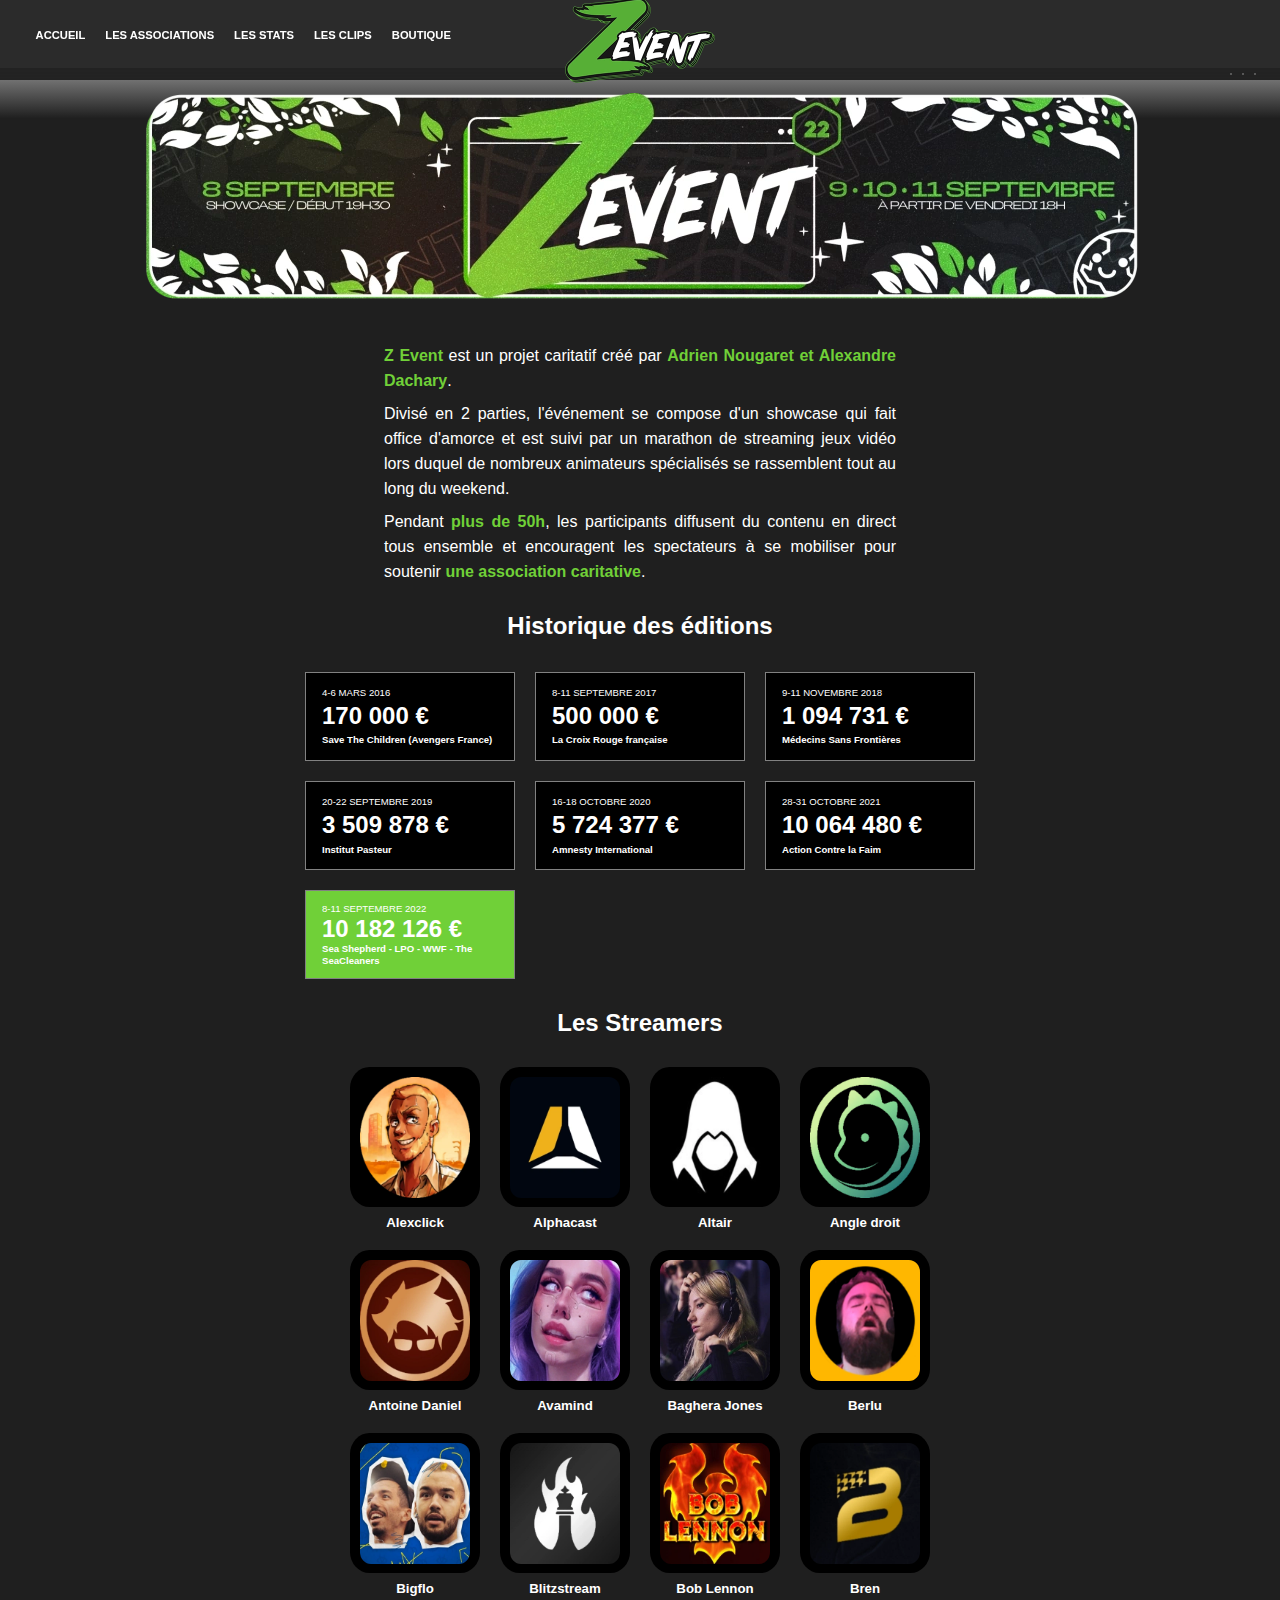
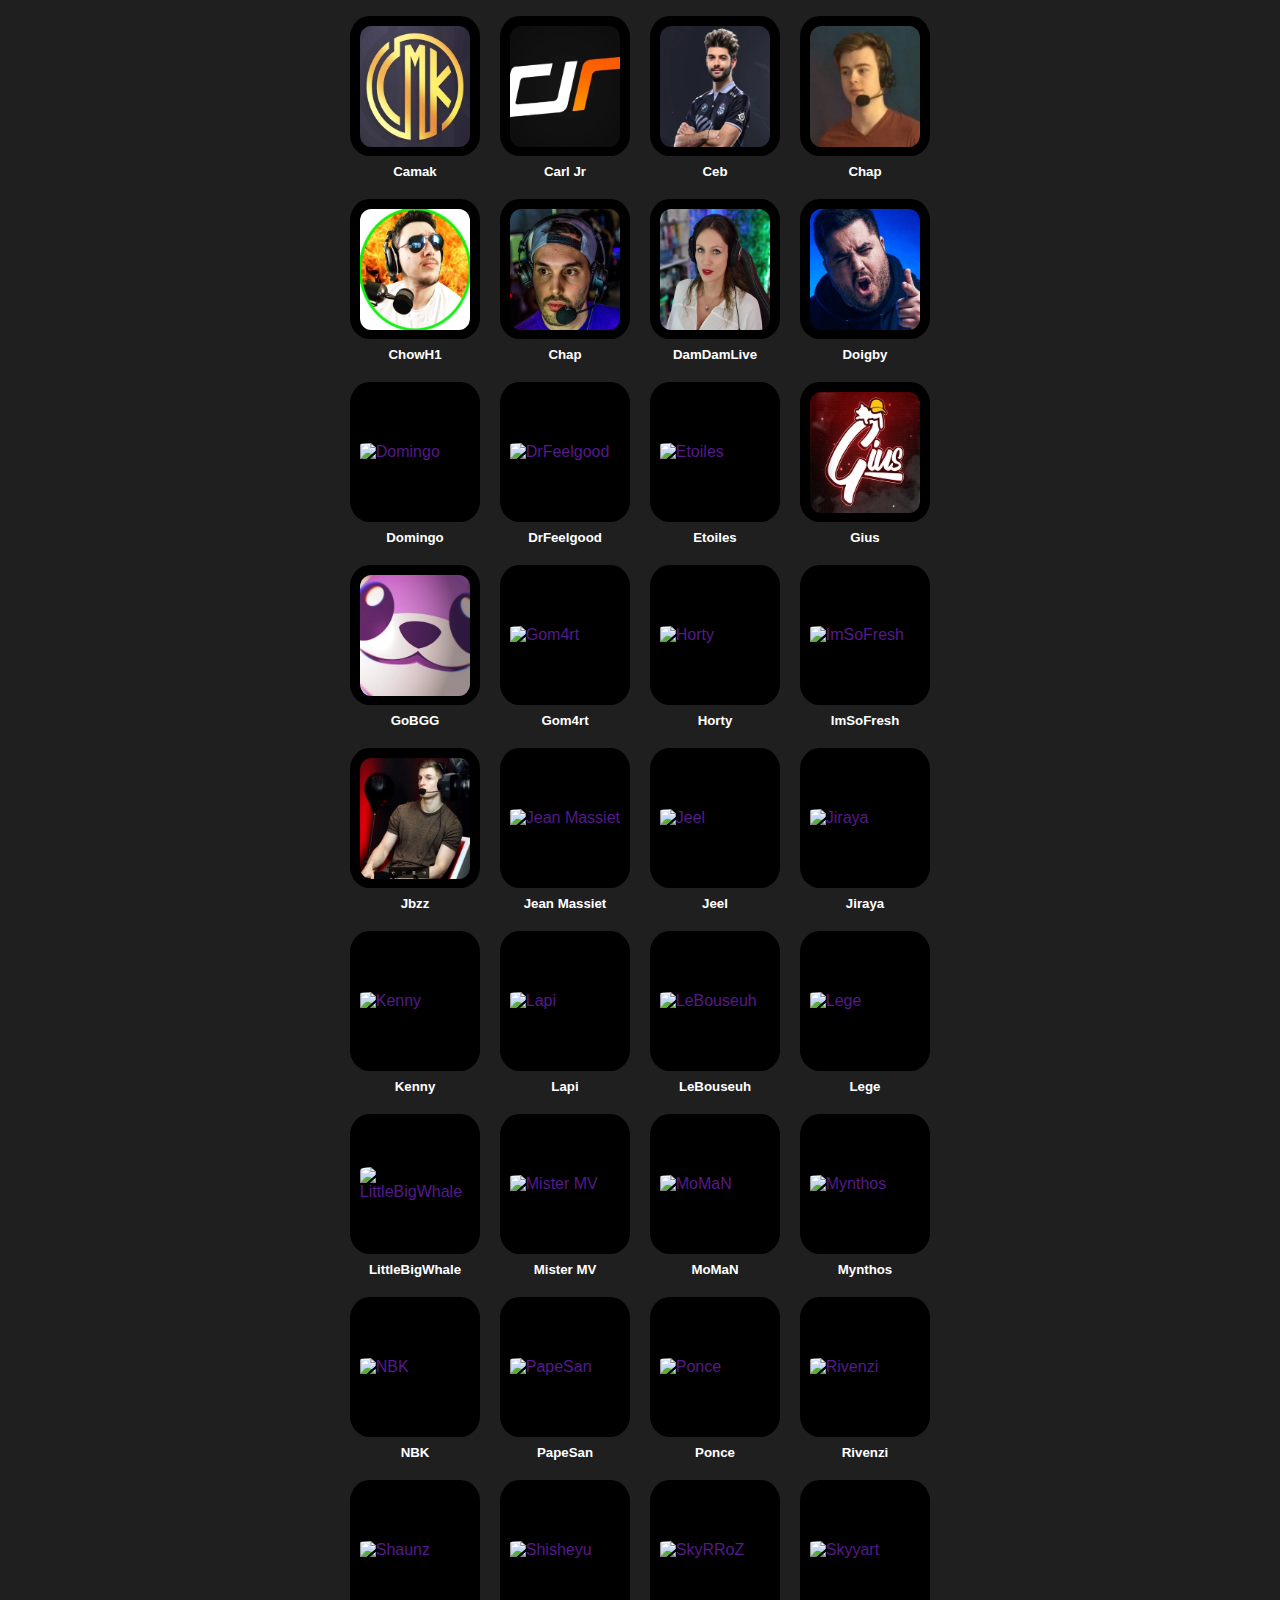
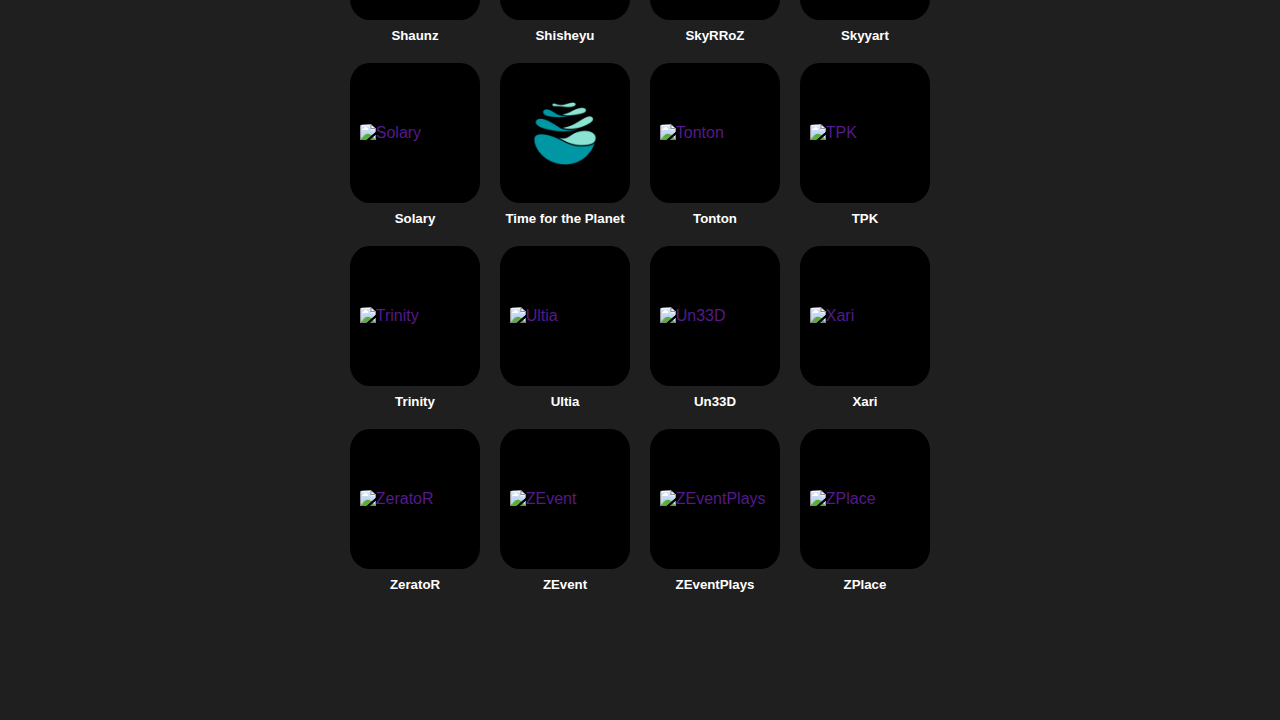
==== index.html @ 9c33d464 "first commit" ====
<!DOCTYPE html>
<html lang="fr">

<head>
    <meta charset="UTF-8">
    <meta http-equiv="X-UA-Compatible" content="IE=edge">
    <meta name="viewport" content="width=device-width, initial-scale=1.0">
    <title>Document</title>
    <link rel="stylesheet" href="style.css">
    <link rel="shortcut icon" href="./assets/favicon/zevent-favicon.ico" type="image/x-icon">
    <link rel="stylesheet" href="boutique.html">
</head>

<body>
    <div class="container">
        <header class="header">
            <a href=""><img class="logo" src="./assets/logo,banner/zevent-logo.webp" alt="logo_z_event"></a>

            <nav class="nav_menu">

                <ul>
                    <li><a href="#">Accueil</a></li>
                    <li><a href="#">Les associations</a></li>
                    <li><a href="#">Les stats</a></li>
                    <li><a href="#">Les clips</a></li>
                    <li><a href="boutique.html">Boutique</a></li>
                </ul>

            </nav>

            <div class="social_icons">

                <div>
                    <a href="https://twitter.com/?lang=fr" target="_blank">
                        <box-icon type='logo' name='twitter' color="white"></box-icon>
                    </a>
                </div>
                <div>
                    <box-icon name='instagram-alt' type='logo' color="white"></box-icon>
                </div>
                <div>
                    <box-icon name='reddit' type='logo' color="white"></box-icon>
                </div>
            </div>
        </header>


        <main class="main_homepage">

            <div class="banner_container">
                <a href="#"><img src="./assets/logo,banner/zevent-banner.webp" alt="bannière_z_event"></a>
            </div>
            
            <div class="container_main_homepage">

                <div class="home_text">
                    <p><strong>Z Event</strong> est un projet caritatif créé par <strong>Adrien Nougaret et Alexandre
                            Dachary</strong>.</p>

                    <p>Divisé en 2 parties, l'événement se compose d'un showcase qui fait office d'amorce et est suivi
                        par un marathon de streaming jeux vidéo lors duquel de nombreux animateurs spécialisés se
                        rassemblent tout au long du weekend. </p>

                    <p> Pendant <strong>plus de 50h</strong>, les participants diffusent du contenu en direct tous ensemble
                        et encouragent les spectateurs à se mobiliser pour soutenir <strong>une association
                            caritative</strong>.</p>
                </div>
            </div>

            <div class="historique_editions">
                <h2>Historique des éditions</h2>
            </div>


            <div class="cards_container">
                <div class="cards">
                    <p>4-6 MARS 2016</p>
                    <h3>170 000 €</h3>
                    <h4>Save The Children (Avengers France)</h4>
                </div>
                <div class="cards">
                    <p>8-11 SEPTEMBRE 2017</p>
                    <h3>500 000 €</h3>
                    <h4>La Croix Rouge française</h4>
                </div>
                <div class="cards">
                    <p>9-11 NOVEMBRE 2018</p>
                    <h3>1 094 731 €</h3>
                    <h4>Médecins Sans Frontières</h4>
                </div>
                <div class="cards">
                    <p>20-22 SEPTEMBRE 2019</p>
                    <h3>3 509 878 €</h3>
                    <h4>Institut Pasteur</h4>
                </div> 
                <div class="cards">
                    <p>16-18 OCTOBRE 2020</p>
                    <h3>5 724 377 €</h3>
                    <h4>Amnesty International</h4>
                </div>
                <div class="cards">
                    <p>28-31 OCTOBRE 2021</p>
                    <h3>10 064 480 €</h3>
                    <h4>Action Contre la Faim</h4>
                </div>
                <div class="cards">
                    <p>8-11 SEPTEMBRE 2022</p>
                    <h3>10 182 126 €</h3>
                    <h4>Sea Shepherd - LPO - WWF - The SeaCleaners</h4>
                </div>
            </div>


            <div class="title_les_streamers">
                <h2>Les Streamers</h2>
            </div>
            <div class="grid_streamers">

                <a href="">
                    <div class="streamers_cards">
                        <img src="./assets/logo_streamers/alexclick.webp" alt="Alexclick">
                    </div>
                    <h5>Alexclick</h5>
                </a>

                <a href="">
                    <div class="streamers_cards">
                        <img src="./assets/logo_streamers/alphacast.webp" alt="Alphacast">
                    </div>
                    <h5>Alphacast</h5>
                </a>

                <a href="">
                    <div class="streamers_cards">
                        <img src="./assets/logo_streamers/altair.webp" alt="Altair">
                    </div>
                    <h5>Altair</h5>
                </a>

                <a href="">
                    <div class="streamers_cards">
                        <img src="./assets/logo_streamers/angle-droit.webp" alt="Angle droit">
                    </div>
                    <h5>Angle droit</h5>
                </a>
                <!-- ================================ ROW ================================ -->
                <a href="">
                    <div class="streamers_cards">
                        <img src="./assets/logo_streamers/antoine-daniel.webp" alt="Antoine Daniel">
                    </div>
                    <h5>Antoine Daniel</h5>
                </a>

                <a href="">
                    <div class="streamers_cards">
                        <img src="./assets/logo_streamers/avamind.webp" alt="Avamind">
                    </div>
                    <h5>Avamind</h5>

                </a>

                <a href="">
                    <div class="streamers_cards">
                        <img src="./assets/logo_streamers/baghera-jones.webp" alt="Baghera Jones">
                    </div>
                    <h5>Baghera Jones</h5>

                </a>

                <a href="">
                    <div class=" streamers_cards">
                        <img src="./assets/logo_streamers/berlu.webp" alt="Berlu">
                    </div>
                    <h5>Berlu</h5>
                </a>
                <!-- ================================ ROW ================================ -->
                <a href="">
                    <div class="streamers_cards">
                        <img src="./assets/logo_streamers/bigflo.webp" alt="Bigflo">
                    </div>
                    <h5>Bigflo</h5>
                </a>

                <a href="">
                    <div class="streamers_cards">
                        <img src="./assets/logo_streamers/blitzstream.webp" alt="Blitzstream">
                    </div>
                    <h5>Blitzstream</h5>
                </a>

                <a href="">
                    <div class="streamers_cards">
                        <img src="./assets/logo_streamers/bob-lenon.webp" alt="Bob Lennon">
                    </div>
                    <h5>Bob Lennon</h5>
                </a>

                <a href="">
                    <div class="streamers_cards">
                        <img src="./assets/logo_streamers/bren.webp" alt="Bren">
                    </div>
                    <h5>Bren</h5>
                </a>
                <!-- ================================ ROW ================================ -->

                <a href="">
                    <div class="streamers_cards">
                        <img src="./assets/logo_streamers/camak.webp" alt="Camak">
                    </div>
                    <h5>Camak</h5>
                </a>

                <a href="">
                    <div class="streamers_cards">
                        <img src="./assets/logo_streamers/carljr.webp" alt="Carl Jr">
                    </div>
                    <h5>Carl Jr</h5>
                </a>

                <a href="">
                    <div class="streamers_cards">
                        <img src="./assets/logo_streamers/ceb.webp" alt="Ceb">
                    </div>
                    <h5>Ceb</h5>
                </a>

                <a href="">
                    <div class="streamers_cards">
                        <img src="./assets/logo_streamers/chap.webp" alt="Chap">
                    </div>
                    <h5>Chap</h5>
                </a>
                <!-- ================================ ROW ================================ -->
                <a href="">
                    <div class="streamers_cards">
                        <img src="./assets/logo_streamers/chowh1.webp" alt="ChowH1">
                    </div>
                    <h5>ChowH1</h5>
                </a>

                <a href="">
                    <div class="streamers_cards">
                        <img src="./assets/logo_streamers/dach.webp" alt="Chap">
                    </div>
                    <h5>Chap</h5>
                </a>

                <a href="">
                    <div class="streamers_cards">
                        <img src="./assets/logo_streamers/damdamlive.webp" alt="DamDamLive">
                    </div>
                    <h5>DamDamLive</h5>
                </a>

                <a href="">
                    <div class="streamers_cards">
                        <img src="./assets/logo_streamers/doigby.webp" alt="Doigby">
                    </div>
                    <h5>Doigby</h5>

                </a>
                <!-- ================================ ROW ================================ -->
                <a href="">
                    <div class="streamers_cards">
                        <img src="./assets/logo_streamers/Domingo.webp" alt="Domingo">
                    </div>
                    <h5>Domingo</h5>

                </a>

                <a href="">
                    <div class="streamers_cards">
                        <img src="./assets/logo_streamers/DrFeelgood.webp" alt="DrFeelgood">
                    </div>
                    <h5>DrFeelgood</h5>

                </a>

                <a href="">
                    <div class="streamers_cards">
                        <img src="./assets/logo_streamers/Etoiles.webp" alt="Etoiles">
                    </div>
                    <h5>Etoiles</h5>

                </a>

                <a href="">
                    <div class="streamers_cards">
                        <img src="./assets/logo_streamers/gius.webp" alt="gius">
                    </div>
                    <h5>Gius</h5>

                </a>
                <!-- ================================ ROW ================================ -->


                <a href="">
                    <div class="streamers_cards">
                        <img src="./assets/logo_streamers/gobgg.webp" alt="gobgg">
                    </div>
                    <h5>GoBGG
                    </h5>

                </a>

                <a href="">
                    <div class="streamers_cards">
                        <img src="./assets/logo_streamers/Gom4rt.webp" alt="Gom4rt">
                    </div>
                    <h5>Gom4rt</h5>

                </a>

                <a href="">
                    <div class="streamers_cards">
                        <img src="./assets/logo_streamers/Horty.webp" alt="Horty">
                    </div>
                    <h5>Horty</h5>

                </a>

                <a href="">
                    <div class="streamers_cards">
                        <img src="./assets/logo_streamers/ImSoFresh.webp" alt="ImSoFresh">
                    </div>
                    <h5>ImSoFresh</h5>

                </a>
                <!-- ================================ ROW ================================ -->

                <a href="">
                    <div class="streamers_cards">
                        <img src="./assets/logo_streamers/jbzz.webp" alt="jbzz">
                    </div>
                    <h5>Jbzz</h5>

                </a>

                <a href="">
                    <div class="streamers_cards">
                        <img src="./assets/logo_streamers/Jean-Massiet.webp" alt="Jean Massiet">
                    </div>
                    <h5>Jean Massiet</h5>

                </a>

                <a href="">
                    <div class="streamers_cards">
                        <img src="./assets/logo_streamers/Jeel.webp" alt="Jeel">
                    </div>
                    <h5>Jeel</h5>

                </a>

                <a href="">
                    <div class="streamers_cards">
                        <img src="./assets/logo_streamers/Jiraya.webp" alt="Jiraya">
                    </div>
                    <h5>Jiraya</h5>

                </a>
                <!-- ================================ ROW ================================ -->

                <a href="">
                    <div class="streamers_cards">
                        <img src="./assets/logo_streamers/Kenny.webp" alt="Kenny">
                    </div>
                    <h5>Kenny</h5>

                </a>

                <a href="">
                    <div class="streamers_cards">
                        <img src="./assets/logo_streamers/Lapi.webp" alt="Lapi">
                    </div>
                    <h5>Lapi</h5>

                </a>

                <a href="">
                    <div class="streamers_cards">
                        <img src="./assets/logo_streamers/LeBouseuh.webp" alt="LeBouseuh">
                    </div>
                    <h5>LeBouseuh</h5>

                </a>

                <a href="">
                    <div class="streamers_cards">
                        <img src="./assets/logo_streamers/Lege.webp" alt="Lege">
                    </div>
                    <h5>Lege</h5>

                </a>
                <!-- ================================ ROW ================================ -->
                <a href="">
                    <div class="streamers_cards">
                        <img src="./assets/logo_streamers/LittleBigWhale.webp" alt="LittleBigWhale">
                    </div>
                    <h5>LittleBigWhale</h5>

                </a>

                <a href="">
                    <div class="streamers_cards">
                        <img src="./assets/logo_streamers/Mister-MV.webp" alt="Mister MV">
                    </div>
                    <h5>Mister MV</h5>

                </a>

                <a href="">
                    <div class="streamers_cards">
                        <img src="./assets/logo_streamers/MoMaN.webp" alt="MoMaN">
                    </div>
                    <h5>MoMaN</h5>

                </a>

                <a href="">
                    <div class="streamers_cards">
                        <img src="./assets/logo_streamers/Mynthos.webp" alt="Mynthos">
                    </div>
                    <h5>Mynthos</h5>

                </a>
                <!-- ================================ ROW ================================ -->
                <a href="">
                    <div class="streamers_cards">
                        <img src="./assets/logo_streamers/NBK.webp" alt="NBK">
                    </div>
                    <h5>NBK</h5>

                </a>

                <a href="">
                    <div class="streamers_cards">
                        <img src="./assets/logo_streamers/PapeSan.webp" alt="PapeSan">
                    </div>
                    <h5>PapeSan</h5>

                </a>

                <a href="">
                    <div class="streamers_cards">
                        <img src="./assets/logo_streamers/Ponce.webp" alt="Ponce">
                    </div>
                    <h5>Ponce</h5>

                </a>

                <a href="">
                    <div class="streamers_cards">
                        <img src="./assets/logo_streamers/Rivenzi.webp" alt="Rivenzi">
                    </div>
                    <h5>Rivenzi</h5>

                </a>
                <!-- ================================ ROW ================================ -->
                <a href="">
                    <div class="streamers_cards">
                        <img src="./assets/logo_streamers/Shaunz.webp" alt="Shaunz">
                    </div>
                    <h5>Shaunz</h5>

                </a>

                <a href="">
                    <div class="streamers_cards">
                        <img src="./assets/logo_streamers/Shisheyu.webp" alt="Shisheyu">
                    </div>
                    <h5>Shisheyu</h5>

                </a>

                <a href="">
                    <div class="streamers_cards">
                        <img src="./assets/logo_streamers/SkyRRoZ.webp" alt="SkyRRoZ">
                    </div>
                    <h5>SkyRRoZ</h5>

                </a>

                <a href="">
                    <div class="streamers_cards">
                        <img src="./assets/logo_streamers/Skyyart.webp" alt="Skyyart">
                    </div>
                    <h5>Skyyart</h5>

                </a>
                <!-- ================================ ROW ================================ -->
                <a href="">
                    <div class="streamers_cards">
                        <img src="./assets/logo_streamers/Solary.webp" alt="Solary">
                    </div>
                    <h5>Solary</h5>

                </a>

                <a href="">
                    <div class="streamers_cards">
                        <img src="./assets/logo_streamers/tftp.webp" alt="Time for the Planet">
                    </div>
                    <h5>Time for the Planet</h5>

                </a>

                <a href="">
                    <div class="streamers_cards">
                        <img src="./assets/logo_streamers/Tonton.webp" alt="Tonton">
                    </div>
                    <h5>Tonton</h5>

                </a>

                <a href="">
                    <div class="streamers_cards">
                        <img src="./assets/logo_streamers/TPK.webp" alt="TPK">
                    </div>
                    <h5>TPK</h5>

                </a>
                <!-- ================================ ROW ================================ -->
                <a href="">
                    <div class="streamers_cards">
                        <img src="./assets/logo_streamers/Trinity.webp" alt="Trinity">
                    </div>
                    <h5>Trinity</h5>

                </a>

                <a href="">
                    <div class="streamers_cards">
                        <img src="./assets/logo_streamers/Ultia.webp" alt="Ultia">
                    </div>
                    <h5>Ultia</h5>

                </a>

                <a href="">
                    <div class="streamers_cards">
                        <img src="./assets/logo_streamers/Un33D.webp" alt="Un33D">
                    </div>
                    <h5>Un33D</h5>

                </a>

                <a href="">
                    <div class="streamers_cards">
                        <img src="./assets/logo_streamers/Xari.webp" alt="Xari">
                    </div>
                    <h5>Xari</h5>

                </a>
                <!-- ================================ ROW ================================ -->
                <a href="">
                    <div class="streamers_cards">
                        <img src="./assets/logo_streamers/ZeratoR.webp" alt="ZeratoR">
                    </div>
                    <h5>ZeratoR</h5>

                </a>

                <a href="">
                    <div class="streamers_cards">
                        <img src="./assets/logo_streamers/ZEvent.webp" alt="ZEvent">
                    </div>
                    <h5>ZEvent</h5>

                </a>

                <a href="">
                    <div class="streamers_cards">
                        <img src="./assets/logo_streamers/ZEventPlays.webp" alt="ZEventPlays">
                    </div>
                    <h5>ZEventPlays</h5>

                </a>

                <a href="">
                    <div class="streamers_cards">
                        <img src="./assets/logo_streamers/ZPlace.webp" alt="ZPlace">
                    </div>
                    <h5>ZPlace</h5>

                </a>
            </div>




        </main>




    </div>




    <script src="https://kit.fontawesome.com/e9b4435ed4.js" crossorigin="anonymous"></script>
    <script src="https://unpkg.com/boxicons@2.1.4/dist/boxicons.js"></script>
    <script src="js.js"></script>
</body>

</html>
---- style.css ----
@import url(global.css);
@import url(header.css);
@import url(main_homepage.css);
@import url(js.js);
@import url(boutique.css)
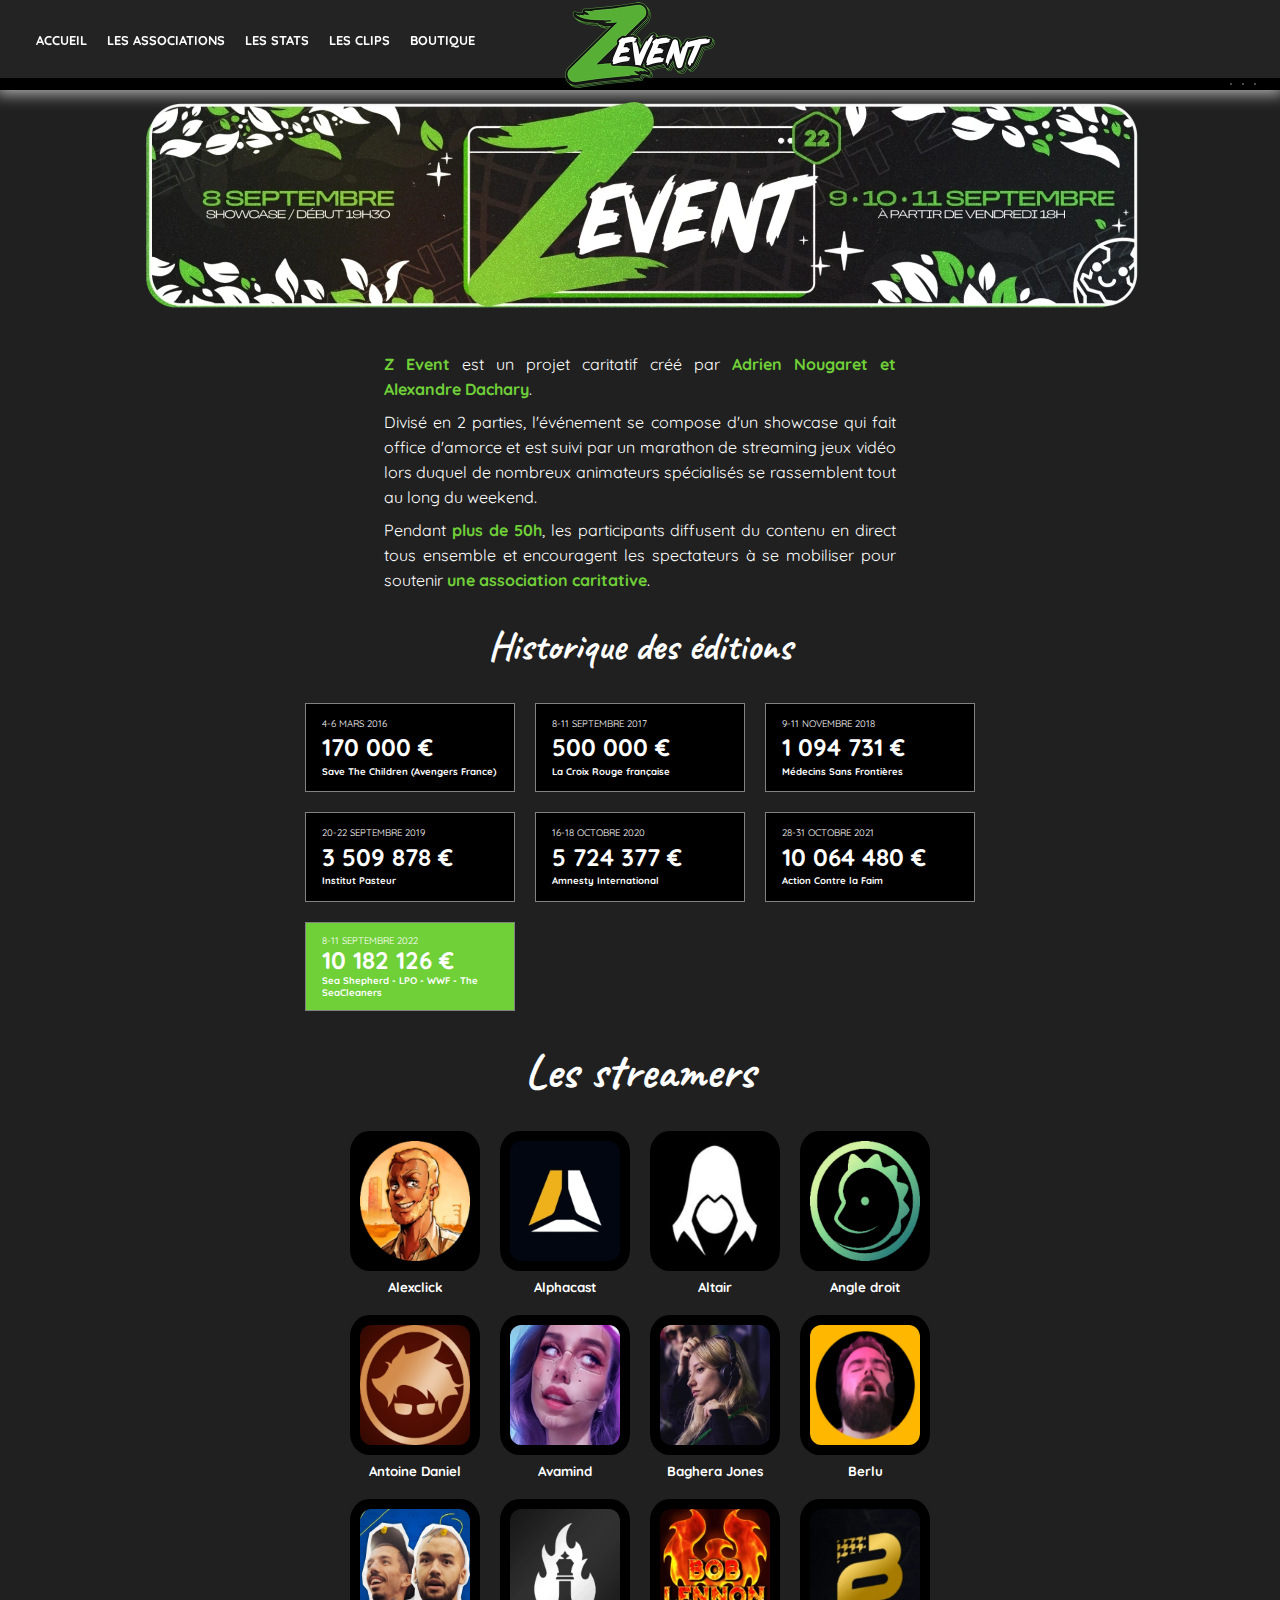
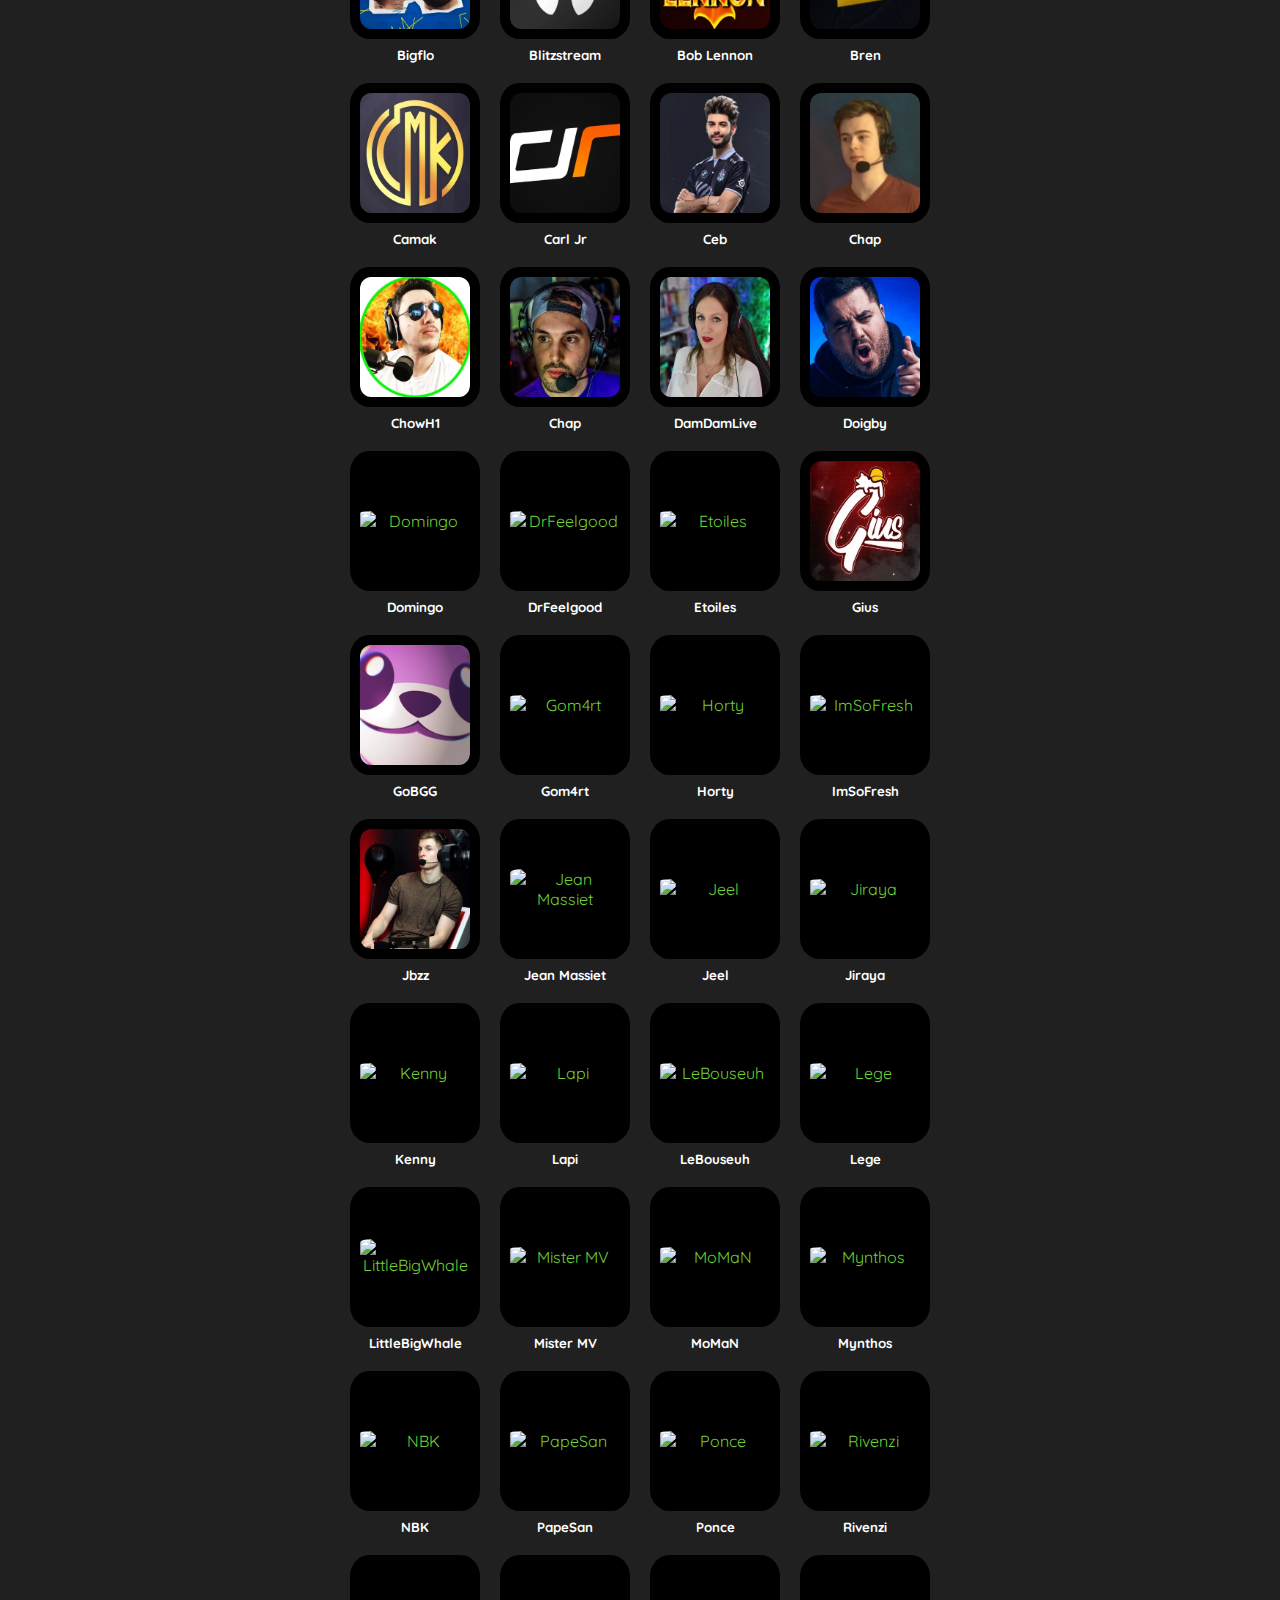
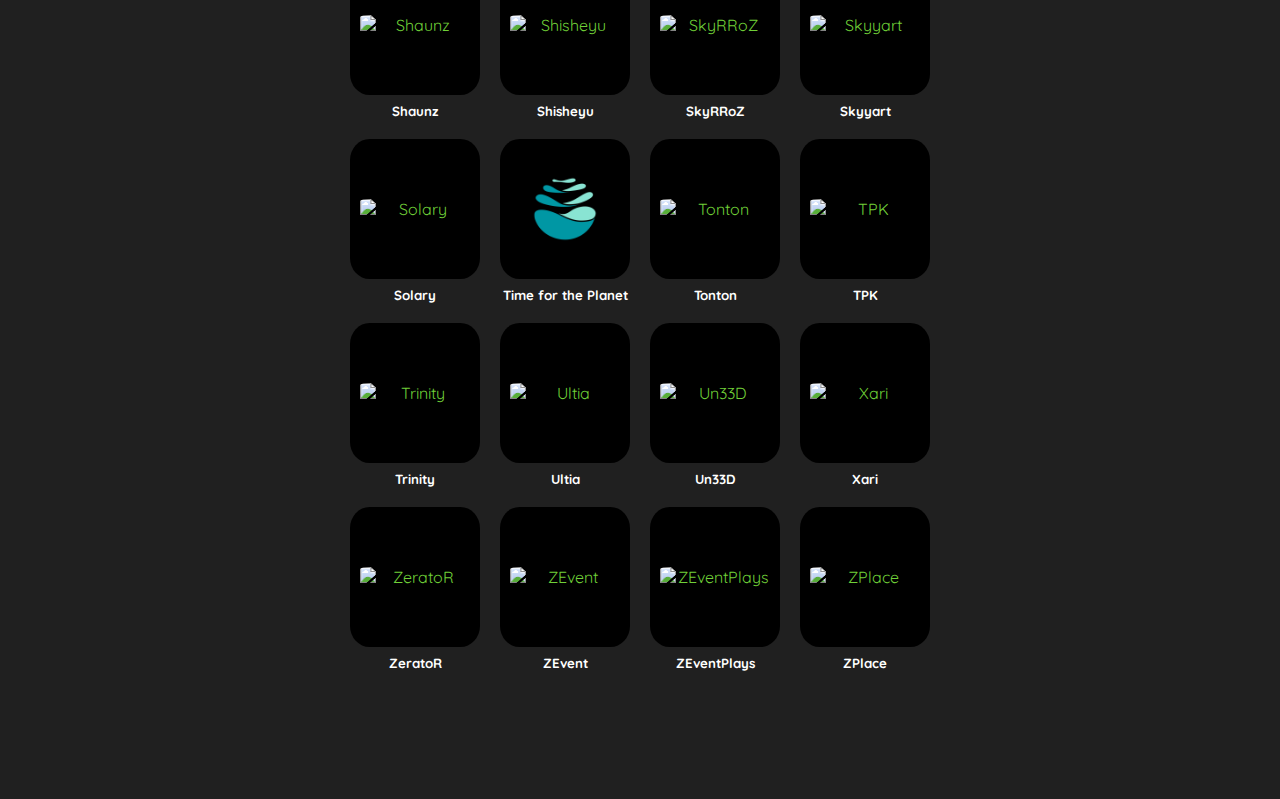
==== commit 95aa5837: "Page index et asso lié" ====
--- a/index.html
+++ b/index.html
@@ -5,22 +5,24 @@
     <meta charset="UTF-8">
     <meta http-equiv="X-UA-Compatible" content="IE=edge">
     <meta name="viewport" content="width=device-width, initial-scale=1.0">
-    <title>Document</title>
+    <title>Z-Event</title>
+    <link rel="shortcut icon" href="./assets/favicon/zevent-favicon.ico" type="image/x-icon">
     <link rel="stylesheet" href="style.css">
-    <link rel="shortcut icon" href="./assets/favicon/zevent-favicon.ico" type="image/x-icon">
+
     <link rel="stylesheet" href="boutique.html">
+    <link rel="stylesheet" href="AssoSab.html">
 </head>
 
 <body>
     <div class="container">
         <header class="header">
-            <a href=""><img class="logo" src="./assets/logo,banner/zevent-logo.webp" alt="logo_z_event"></a>
+            <a href="index.html"><img class="logo" src="./assets/logo,banner/zevent-logo.webp" alt="logo_z_event"></a>
 
             <nav class="nav_menu">
 
                 <ul>
-                    <li><a href="#">Accueil</a></li>
-                    <li><a href="#">Les associations</a></li>
+                    <li><a href="index.html">Accueil</a></li>
+                    <li><a href="AssoSab.html">Les associations</a></li>
                     <li><a href="#">Les stats</a></li>
                     <li><a href="#">Les clips</a></li>
                     <li><a href="boutique.html">Boutique</a></li>
@@ -112,7 +114,7 @@
 
 
             <div class="title_les_streamers">
-                <h2>Les Streamers</h2>
+                <h2>Les streamers</h2>
             </div>
             <div class="grid_streamers">
 
@@ -601,7 +603,7 @@
 
     <script src="https://kit.fontawesome.com/e9b4435ed4.js" crossorigin="anonymous"></script>
     <script src="https://unpkg.com/boxicons@2.1.4/dist/boxicons.js"></script>
-    <script src="js.js"></script>
+    <script src="scripts/js.js"></script>
 </body>
 
 </html>--- a/style.css
+++ b/style.css
@@ -1,5 +1,10 @@
 @import url(global.css);
-@import url(header.css);
-@import url(main_homepage.css);
-@import url(js.js);
-@import url(boutique.css)+@import url('styles/header.css');
+@import url('main_homepage.css');
+@import url('scripts/js.js');
+@import url(boutique.css);
+@import url('responsive.css');
+
+
+@import url('https://fonts.googleapis.com/css2?family=Caveat:wght@500&family=Quicksand&display=swap');
+@import url('https://fonts.googleapis.com/css2?family=Quicksand:wght@300;500;700&display=swap');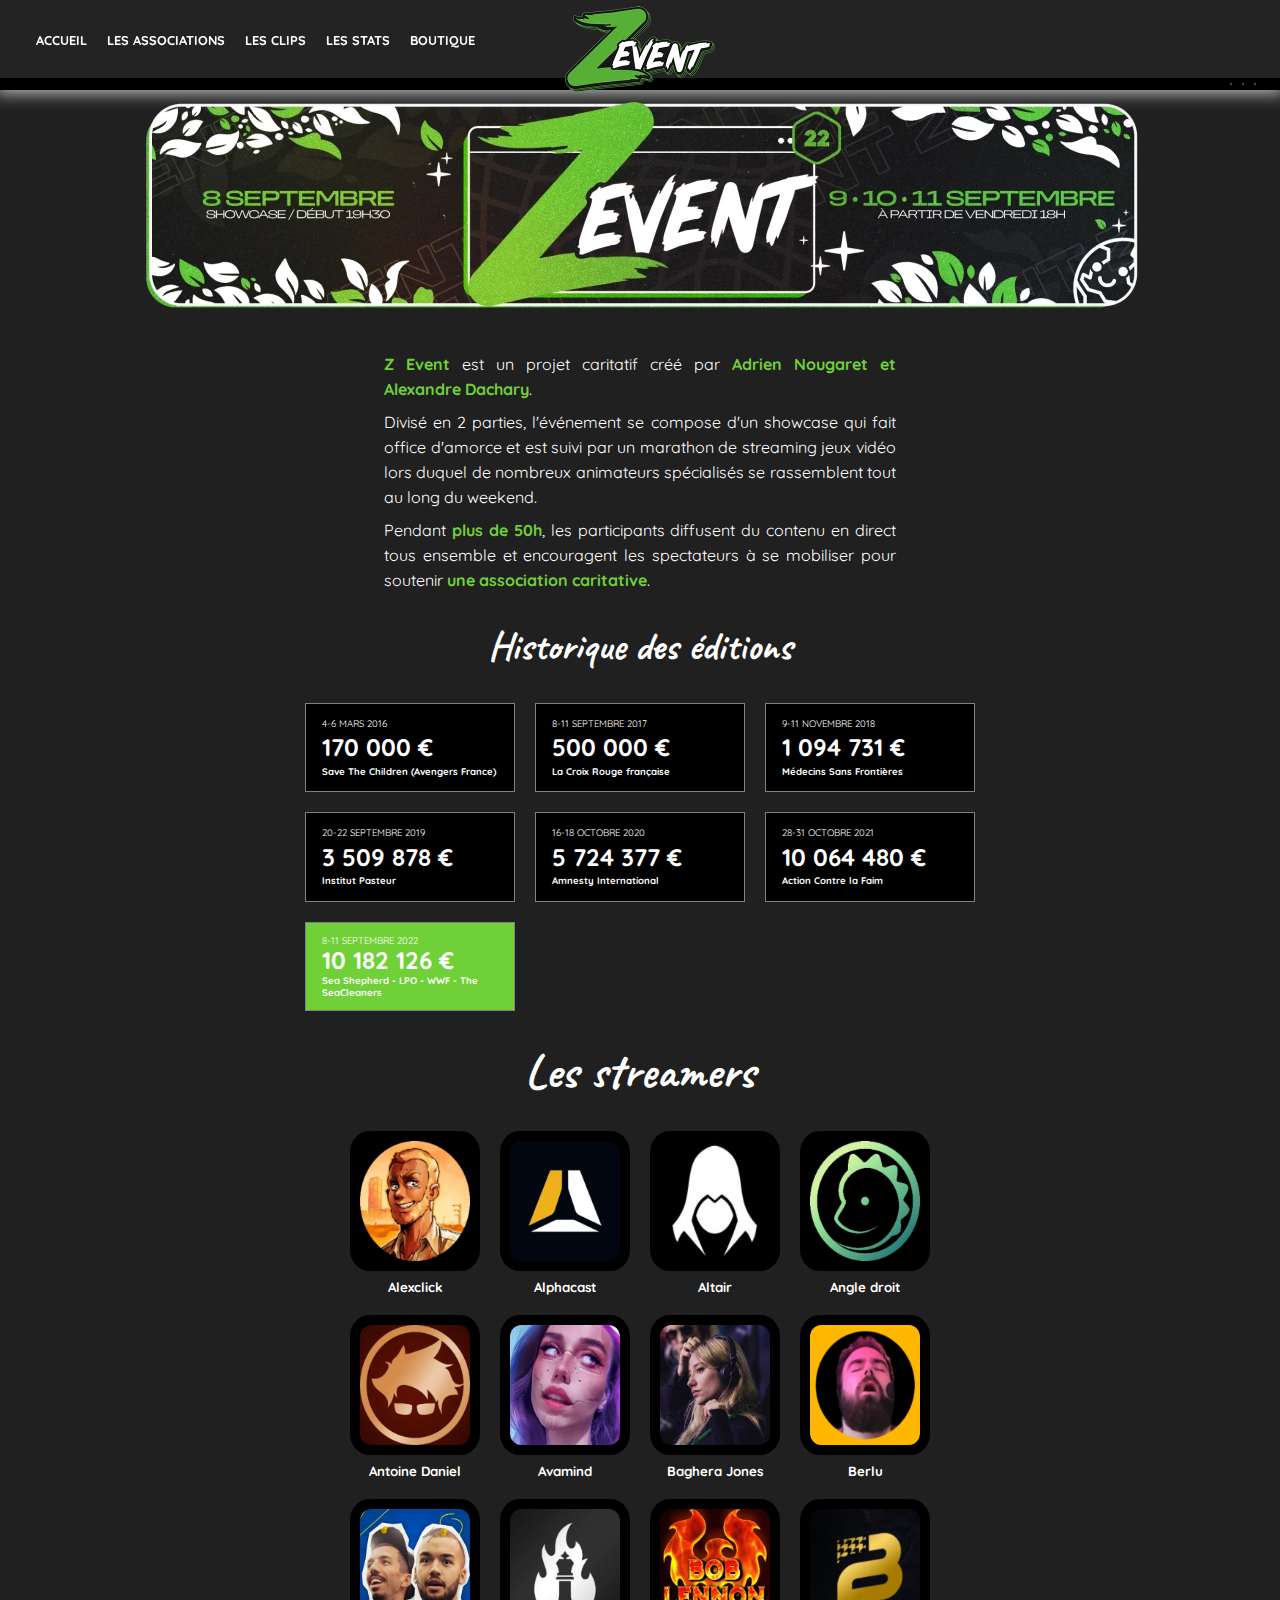
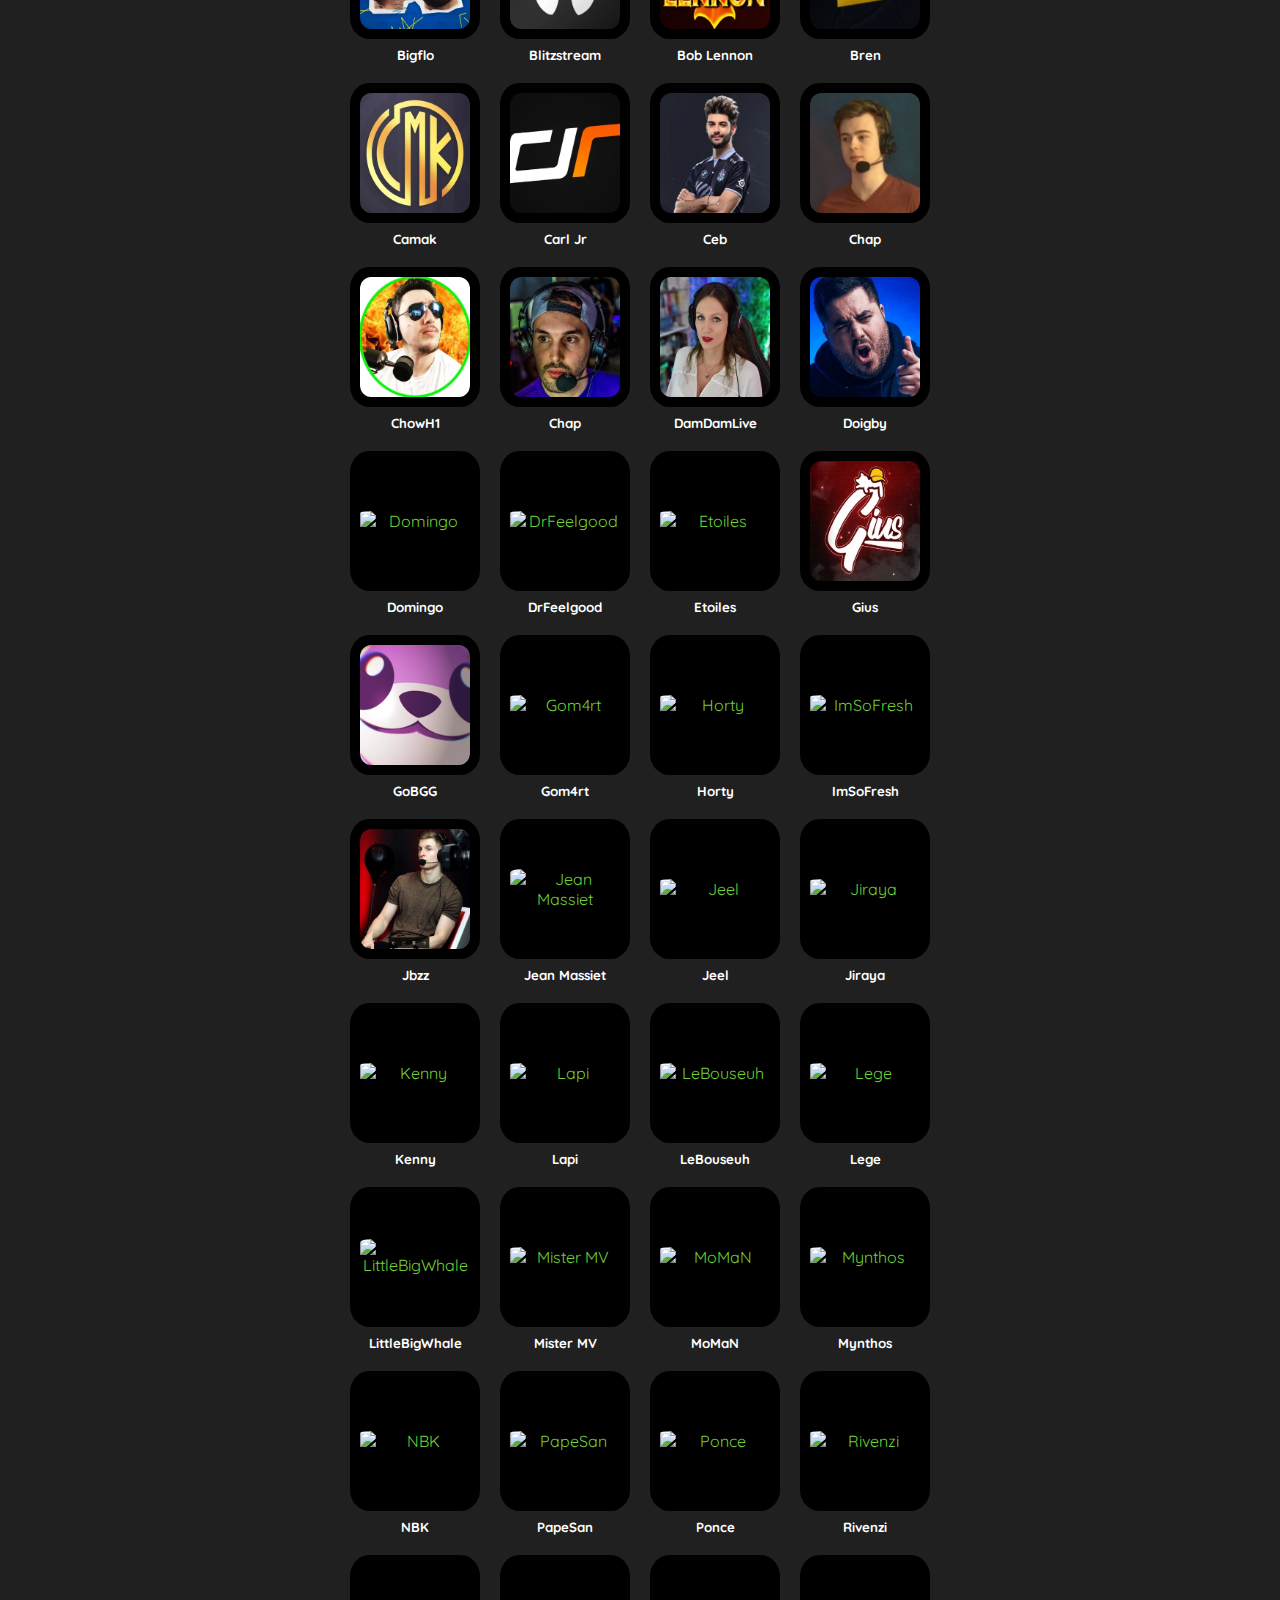
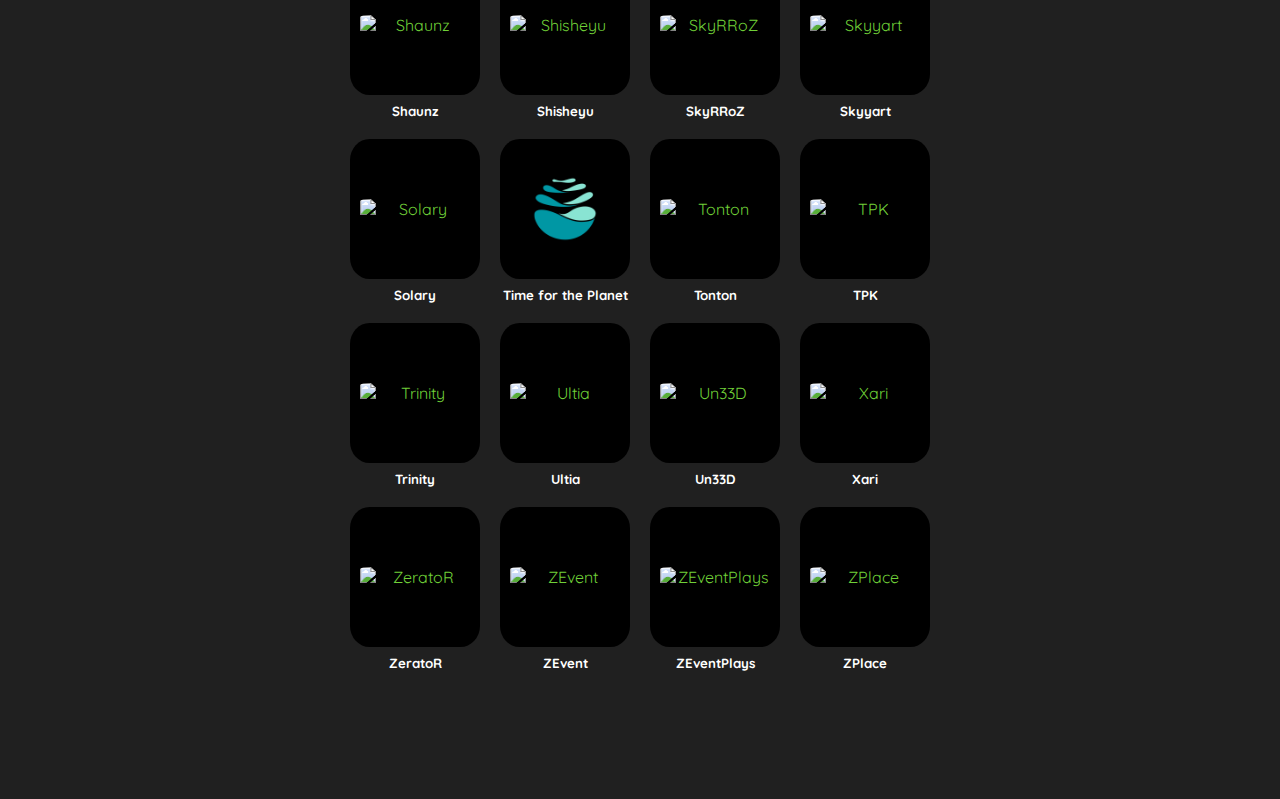
==== commit f42591d6: "multiple fixes, Push without page clip" ====
--- a/index.html
+++ b/index.html
@@ -16,32 +16,70 @@
 <body>
     <div class="container">
         <header class="header">
+           
             <a href="index.html"><img class="logo" src="./assets/logo,banner/zevent-logo.webp" alt="logo_z_event"></a>
-
+    
+            <div class="icons_responsive">
+                <div>
+                    <a href="index.html">
+                        <box-icon name='home' type='solid' color='#ffffff'></box-icon>
+                    </a>
+                </div>
+    
+                <div>
+                    <a href="AssoSab.html">
+                        <box-icon name='building' color='#ffffff'></box-icon>
+                    </a>
+                </div>
+    
+                <div>
+                    <a href="#">
+                        <box-icon type='solid' color='#ffffff' name='videos'></box-icon>
+                    </a>
+                </div>
+    
+                <div>
+                    <a href="#">
+                        <box-icon name='stats' color='#ffffff'></box-icon>
+                    </a>
+                </div>
+            </div>
+    
             <nav class="nav_menu">
-
                 <ul>
                     <li><a href="index.html">Accueil</a></li>
                     <li><a href="AssoSab.html">Les associations</a></li>
+                    <li><a href="#">Les clips</a></li>
                     <li><a href="#">Les stats</a></li>
-                    <li><a href="#">Les clips</a></li>
                     <li><a href="boutique.html">Boutique</a></li>
                 </ul>
-
+    
             </nav>
-
+    
+            <button type="button" class="nav_toggle" aria-label="toggle nav">
+                <span class="line l1"></span>
+                <span class="line l2"></span>
+                <span class="line l3"></span>
+            </button>
+    
+    
+    
             <div class="social_icons">
-
+    
                 <div>
                     <a href="https://twitter.com/?lang=fr" target="_blank">
                         <box-icon type='logo' name='twitter' color="white"></box-icon>
                     </a>
                 </div>
                 <div>
-                    <box-icon name='instagram-alt' type='logo' color="white"></box-icon>
+                    <a href="https://www.instagram.com/" target="_blank">
+                        <box-icon name='instagram-alt' type='logo' color="white"></box-icon>
+                    </a>
                 </div>
                 <div>
-                    <box-icon name='reddit' type='logo' color="white"></box-icon>
+                    <a href="https://www.reddit.com/" target="_blank">
+                        <box-icon name='reddit' type='logo' color="white"></box-icon>
+                    </a>
                 </div>
             </div>
         </header>
@@ -603,7 +641,7 @@
 
     <script src="https://kit.fontawesome.com/e9b4435ed4.js" crossorigin="anonymous"></script>
     <script src="https://unpkg.com/boxicons@2.1.4/dist/boxicons.js"></script>
-    <script src="scripts/js.js"></script>
+    <script src="./scripts/js.js"></script>
 </body>
 
 </html>